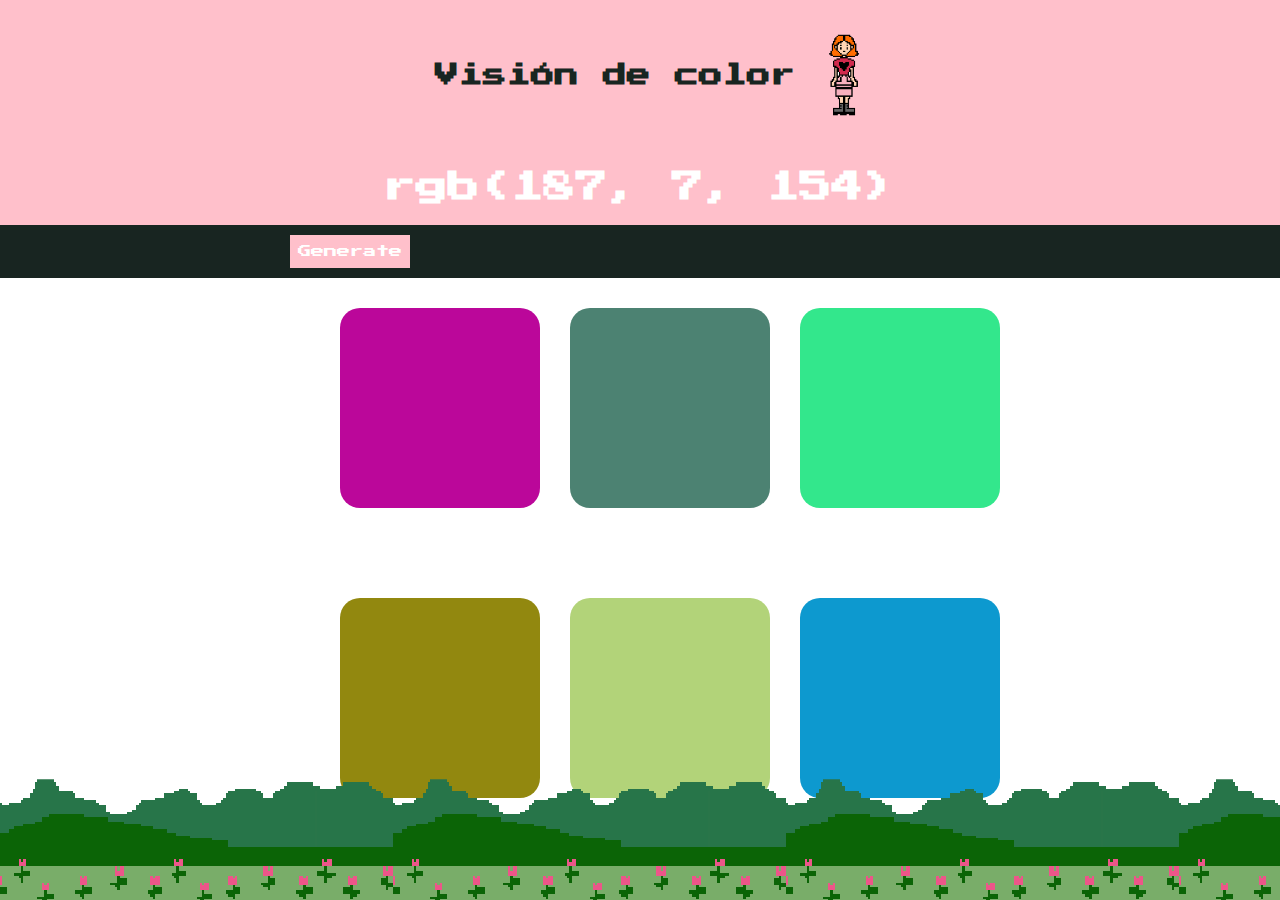
==== index.html @ 7006f230 "Initial commit" ====
<!DOCTYPE html>
<html lang="en">

<head>
	<title>Color</title>
	<meta charset="utf-8">
  <meta http-equiv="X-UA-Compatible" content="IE=edge">
  <meta name="viewport" content="width=device-width, initian scale=1.0">
  <link rel="stylesheet" href="style.css"/>
</head>

<header>
  <h2>Visión de color</h2>
  <div class="luisa icons">
    <img src="img/personaje.png" alt="home" height="100px" width="100px">
  </div>
</header>


<body>
  <div class="container">
    <div class="rgb">
      <h1>rgb</h1>
    </div>
  <nav>
    <button>Generate</button>
    <span class="correct"></span>
  </nav>

  <div class="squares">
    <div class="square"></div>
    <div class="square"></div>
    <div class="square"></div>
    <div class="square"></div>
    <div class="square"></div>
    <div class="square"></div>
  </div>

  <div class="footer">
  </div>
</div>
<script src="./main.js"></script>
</body>

</html>
---- style.css ----
@import url('https://fonts.googleapis.com/css2?family=Montserrat:wght@600;700;800&family=Press+Start+2P&display=swap');

body{
    font-family: 'Press Start 2P';
    margin: 0;
    min-height: 100vh;
    background-color: white;
    background-size: cover;
    color:white;  
    display: felx;
}

.rgb{
    background-color: pink;
    width: 100%;
    align-items: center;
    justify-content: center;
    display: flex;
}

div.luisa.icons{
	display:flex;
	justify-content: flex-end;
	align-items: center;
}

.container{
    display: flex;
    justify-content: center;
    align-items: center;
    flex-direction: column;
    width:100%;
    /*min-height:100vh;*/
}

nav{
    font-family: 'Press Start 2P';
    background-color: #182521;
    color:white;
    display: flex;
    justify-content: space-around;
    align-items: center;
    width: 100%;
    padding: 10px;
}

nav button{
    font-family: 'Press Start 2P';
    border: none;
    outline: none;
    padding: 10px 8px;
    color: white;
    cursor: pointer;
    background:pink;
}

header{
  background-color: pink;  
  color:#182521;
  width: 100%;
  display: flex;
    padding: 25px;
  justify-content: center;
  align-items: center;
flex-direction: row;
}

.square{
    width: 200px;
    height: 200px;
    background-color: red;
    margin: 30px;   
    border-radius: 10% 10%;
}

.squares{
  display: grid;
  grid-template-columns: repeat(3,200px);
  gap: 30px;
}

.fade{
opacity: 0;
transition: all 0.5s;
}

.footer {
    position: absolute;
    bottom: 0;
    width: 100%;
    height: 9.2rem;
    z-index: 0;
    margin-top: auto;
    background-image: url(img/footer.png);
  }
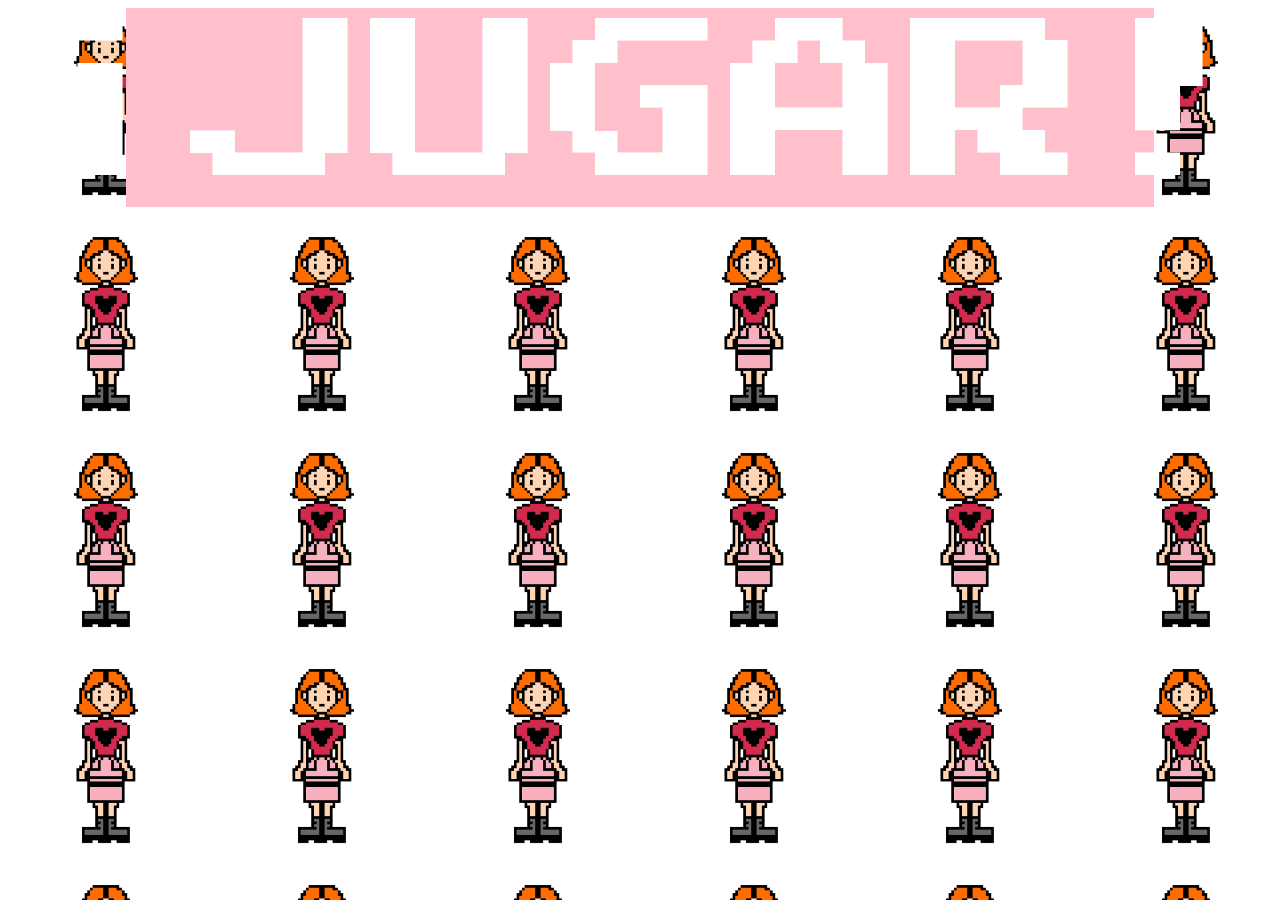
==== commit 8f212504: "cambios 6 jun" ====
--- a/index.html
+++ b/index.html
@@ -1,45 +1,11 @@
 <!DOCTYPE html>
-<html lang="en">
 
 <head>
-	<title>Color</title>
+    <title>Color</title>
 	<meta charset="utf-8">
-  <meta http-equiv="X-UA-Compatible" content="IE=edge">
-  <meta name="viewport" content="width=device-width, initian scale=1.0">
-  <link rel="stylesheet" href="style.css"/>
+    <link rel="stylesheet" href="estilo.css"/>
 </head>
 
-<header>
-  <h2>Visión de color</h2>
-  <div class="luisa icons">
-    <img src="img/personaje.png" alt="home" height="100px" width="100px">
-  </div>
-</header>
-
-
 <body>
-  <div class="container">
-    <div class="rgb">
-      <h1>rgb</h1>
-    </div>
-  <nav>
-    <button>Generate</button>
-    <span class="correct"></span>
-  </nav>
-
-  <div class="squares">
-    <div class="square"></div>
-    <div class="square"></div>
-    <div class="square"></div>
-    <div class="square"></div>
-    <div class="square"></div>
-    <div class="square"></div>
-  </div>
-
-  <div class="footer">
-  </div>
-</div>
-<script src="./main.js"></script>
+    <a type="button" class="botoncin" href="https://luisacayuela.github.io/DD-COLOR/">¡JUGAR!</a>
 </body>
-
-</html>--- a/estilo.css
+++ b/estilo.css
@@ -0,0 +1,25 @@
+@import url('https://fonts.googleapis.com/css2?family=Montserrat:wght@600;700;800&family=Press+Start+2P&display=swap');
+
+body{
+    display:flex;
+    justify-content: center;
+    align-items: center;
+    flex-direction: column;
+    background-image: url(img/personaje.png);
+    background-size: contain;
+}
+
+.botoncin{
+    font-family: 'Press Start 2P';
+    font-size: 180px;
+    border: none;
+    outline: none;
+    padding: 10px 8px;
+    color: white;
+    cursor: pointer;
+    background:pink;
+    display:flex;
+    justify-content: center;
+    width: 80%;
+    height: 20vh;
+}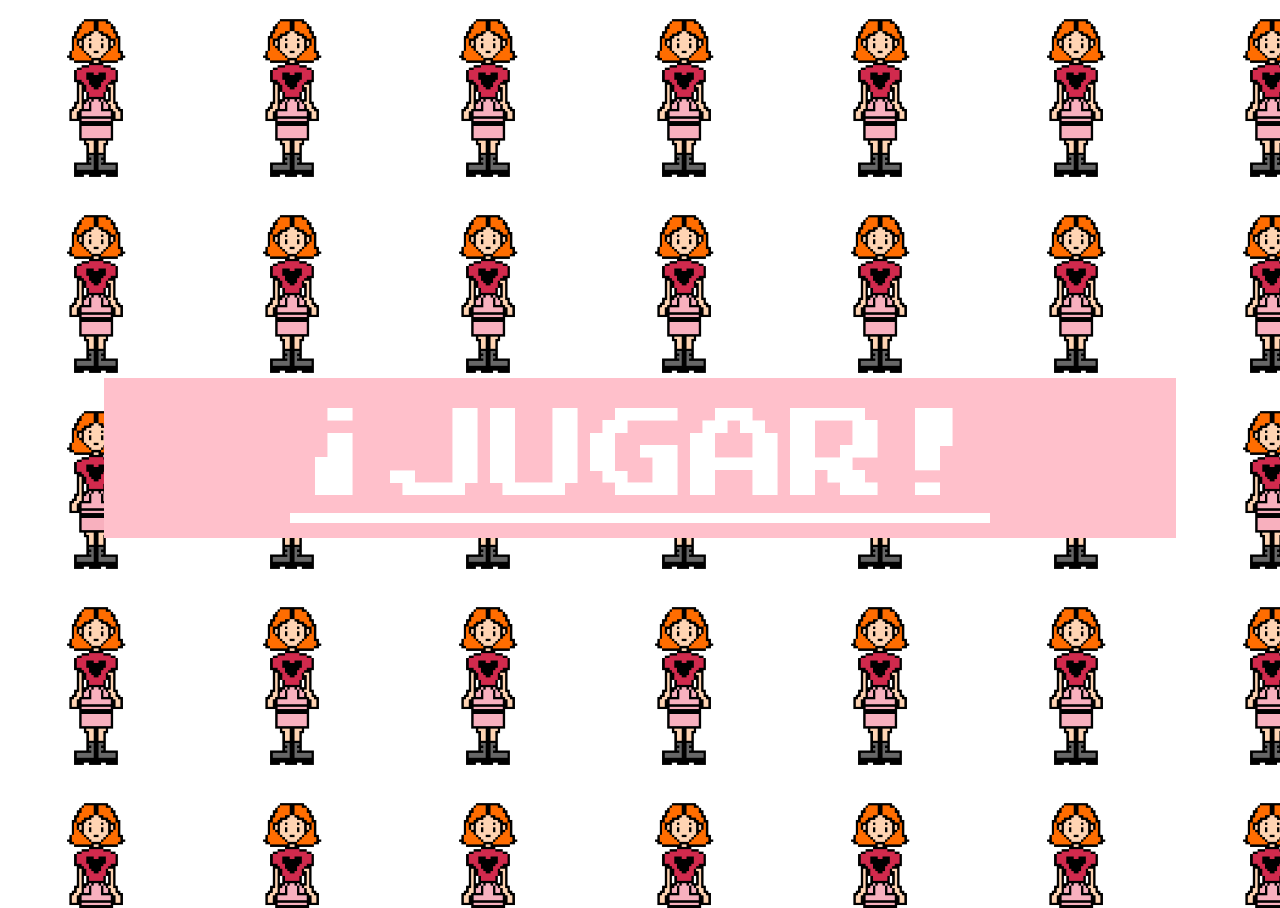
==== commit 26e54828: "cambios 6jun 4.30" ====
--- a/index.html
+++ b/index.html
@@ -7,5 +7,7 @@
 </head>
 
 <body>
-    <a type="button" class="botoncin" href="https://luisacayuela.github.io/DD-COLOR/">¡JUGAR!</a>
+    <div class="contenedor">
+    <a type="button" class="botoncin" href="juego.html">¡JUGAR!</a>
+</div>
 </body>
--- a/estilo.css
+++ b/estilo.css
@@ -1,25 +1,28 @@
 @import url('https://fonts.googleapis.com/css2?family=Montserrat:wght@600;700;800&family=Press+Start+2P&display=swap');
 
-body{
+.contenedor{
     display:flex;
     justify-content: center;
     align-items: center;
-    flex-direction: column;
-    background-image: url(img/personaje.png);
-    background-size: contain;
+    flex-direction: row;
+    height: 100vh;
 }
 
 .botoncin{
     font-family: 'Press Start 2P';
-    font-size: 180px;
+    font-size: 100px;
     border: none;
     outline: none;
-    padding: 10px 8px;
+    padding: 30px;
     color: white;
     cursor: pointer;
     background:pink;
-    display:flex;
-    justify-content: center;
     width: 80%;
+    text-align: center;
+}
+
+body{
+    background-image: url(img/personaje.png);
+    background-size: contain;
     height: 20vh;
 }